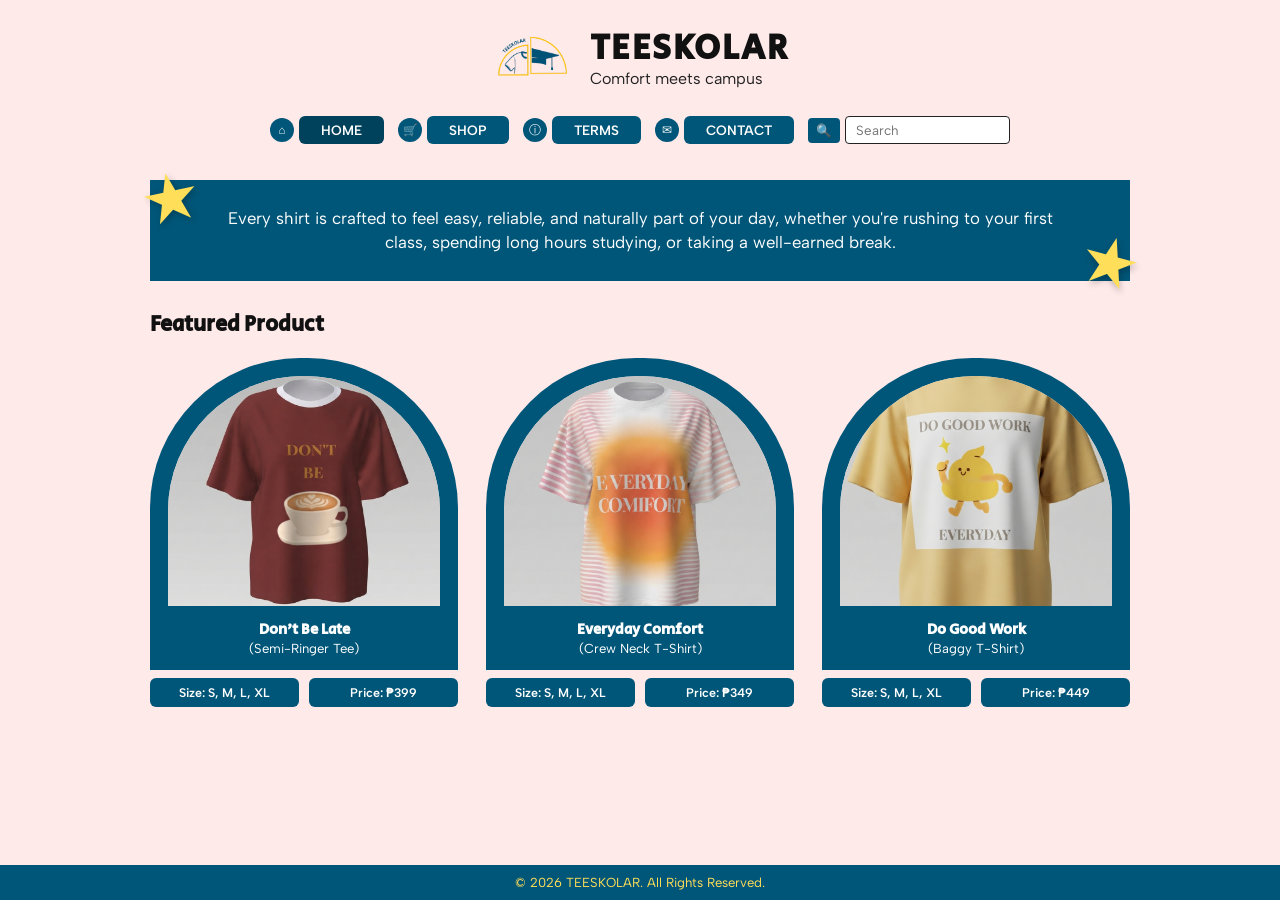
==== index.html @ abde17f4 "Update index.html" ====
<!DOCTYPE html>
<html lang="en">
<head>
  <meta charset="UTF-8">
  <meta name="viewport" content="width=device-width, initial-scale=1.0">
  <title>TEESKOLAR | Comfort meets campus</title>
  <link href="https://fonts.googleapis.com/css2?family=Albert+Sans:wght@400;600;700;800&family=Secular+One&display=swap" rel="stylesheet">
  <link rel="stylesheet" href="style.css">
</head>
<body>

  <header>
    <div class="brand-header">
      <img src="images/logo.png" alt="TEESKOLAR Logo" class="brand-logo">
      <div class="brand-title">
        <h1>TEESKOLAR</h1>
        <p>Comfort meets campus</p>
      </div>
    </div>

    <nav>
      <div class="nav-item">
        <span class="nav-icon">⌂</span>
        <button class="nav-btn active" data-page="home" onclick="navigateTo('home')">HOME</button>
      </div>
      <div class="nav-item">
        <span class="nav-icon">🛒</span>
        <button class="nav-btn" data-page="shop" onclick="navigateTo('shop')">SHOP</button>
      </div>
      <div class="nav-item">
        <span class="nav-icon">ⓘ</span>
        <button class="nav-btn" data-page="terms" onclick="navigateTo('terms')">TERMS</button>
      </div>
      <div class="nav-item">
        <span class="nav-icon">✉</span>
        <button class="nav-btn" data-page="contact" onclick="navigateTo('contact')">CONTACT</button>
      </div>
      <div class="search-wrapper">
        <span class="search-icon">🔍</span>
        <input type="text" id="searchInput" placeholder="Search" onkeyup="filterProducts()">
      </div>
    </nav>
  </header>

  <main>
    <section id="page-home" class="page-section active">
      <div class="hero-wrapper">
        <span class="star-decor star-left">★</span>
        <div class="hero-banner">
          Every shirt is crafted to feel easy, reliable, and naturally part of your day, whether you're rushing to your first class, spending long hours studying, or taking a well-earned break.
        </div>
        <span class="star-decor star-right">★</span>
      </div>

      <h2 class="section-title">Featured Product</h2>
      <div class="product-grid" id="homeProductGrid"></div>
    </section>

    <section id="page-shop" class="page-section">
      <div class="shop-vertical-list" id="shopVerticalList"></div>
    </section>

    <section id="page-detail" class="page-section">
      <button class="back-btn" onclick="navigateTo('home')">← Back to Featured</button>
      <div id="singleProductContainer"></div>
    </section>

    <section id="page-terms" class="page-section">
      <h2 class="terms-title">TEESKOLAR TERMS & CONDITIONS</h2>
      <div class="terms-grid">
        <div class="terms-col">
          <p><strong>1. Acceptance of Terms</strong><br>
          By accessing, browsing, or ordering from the TEESKOLAR website, you agree to comply with and be bound by these Terms & Conditions. If you do not agree with any part of these terms, please refrain from using our website or placing an order.</p>

          <p><strong>2. Eligibility</strong><br>
          TEESKOLAR primarily serves students, faculty, and community members of the University of the Philippines Diliman. Customers must provide accurate and complete information when placing an order.</p>

          <p><strong>3. Product Information & Availability</strong><br>
          All t-shirt designs, descriptions, sizes, colors, and prices displayed on the website are subject to change without prior notice. While we strive to ensure product images accurately reflect actual items, slight variations in color or print may occur due to screen settings and production processes.</p>

          <p><strong>4. Orders & Order Confirmation</strong><br>
          All orders placed through the website are considered order requests and are subject to availability and confirmation. TEESKOLAR reserves the right to refuse or cancel any order due to stock limitations, pricing errors, or incomplete customer details. Customers will receive confirmation details once the order has been reviewed.</p>
        </div>

        <div class="terms-col">
          <p><strong>5. Pricing & Payment</strong><br>
          All prices are listed in Philippine Pesos (PHP) and are subject to change without notice. Accepted payment methods and payment deadlines will be communicated upon order confirmation. Failure to complete payment within the given timeframe may result in order cancellation.</p>

          <p><strong>6. Pickup, Delivery & Shipping</strong><br>
          Orders may be fulfilled via campus meetup/pickup within UP Diliman or through third-party courier services, depending on availability. Estimated delivery or pickup schedules are provided as guidelines and may be affected by weather, academic schedules, or courier delays.</p>

          <p><strong>7. Returns, Exchanges & Cancellations</strong><br>
          Due to the made-to-order or limited-run nature of our apparel, cancellations are only allowed prior to order confirmation. Exchanges are permitted only for defective items or incorrect sizes/designs delivered, provided concerns are reported within 48 hours of receipt and items remain unused and unwashed.</p>

          <p><strong>8. Intellectual Property</strong><br>
          All designs, graphics, logos, text, and visual content on the TEESKOLAR website are the intellectual property of TEESKOLAR and may not be copied, reproduced, or used without written permission.</p>
        </div>
      </div>

      <div class="terms-footer-links">
        <p><strong>Email:</strong> teeskolar.upd@gmail.com | <strong>Social Media:</strong> @teeskolar.upd</p>
        <button class="link-btn" onclick="navigateTo('privacy')">View Privacy Policy</button>
      </div>
    </section>

    <section id="page-privacy" class="page-section">
      <button class="back-btn" onclick="navigateTo('terms')">← Back to Terms & Conditions</button>
      <h2 class="terms-title">TEESKOLAR PRIVACY POLICY</h2>
      <div class="privacy-box">
        <p>TEESKOLAR respects your privacy and is committed to protecting the personal information you share when browsing our catalog or submitting an order request.</p>
        <h3>Information We Collect</h3>
        <p>When you place an order or send an inquiry, we collect your name, UP email or contact number, preferred pickup/delivery method, and order details.</p>
        <h3>How We Use Your Information</h3>
        <ul>
          <li>To confirm, prepare, and fulfill your apparel orders.</li>
          <li>To coordinate UP Diliman campus meetups or courier deliveries.</li>
          <li>To respond to customer support inquiries and size exchange requests.</li>
        </ul>
        <h3>Data Protection</h3>
        <p>We do not sell, rent, or trade your personal data to third parties. Information is only shared with courier partners when necessary to deliver your package.</p>
      </div>
    </section>

    <section id="page-contact" class="page-section">
      <div class="contact-header">
        <h2>GET IN TOUCH!</h2>
        <p>Have a question, concern, or inquiry? Send us a message and we'll get back to you soon.</p>
      </div>

      <div class="contact-layout">
        <form class="contact-form" onsubmit="handleContactSubmit(event)">
          <label>Name:</label>
          <input type="text" id="contactName" required>

          <label>Email:</label>
          <input type="email" id="contactEmail" required>

          <label>Message:</label>
          <textarea id="contactMsg" rows="7" required></textarea>

          <button type="submit" class="send-btn">SEND</button>
        </form>

        <div>
          <p><strong>Address:</strong><br>University of the Philippines Diliman, Quezon City, Metro Manila, Philippines</p>
          <div class="map-box">
            <iframe src="https://maps.google.com/maps?q=University%20of%20the%20Philippines%20Diliman&t=&z=14&ie=UTF8&iwloc=&output=embed"></iframe>
          </div>

          <div class="info-block">
            <strong>Email:</strong><br>teeskolar.upd@gmail.com
          </div>

          <div class="info-block">
            <strong>Social Media:</strong>
            <div class="social-row">
              <div class="social-item">
                <span class="social-badge">f</span>
                <small>@teeskolar.upd</small>
              </div>
              <div class="social-item">
                <span class="social-badge">◎</span>
                <small>@teeskolar.upd</small>
              </div>
            </div>
          </div>
        </div>
      </div>
    </section>
  </main>

  <div class="modal-overlay" id="orderModal" onclick="closeModalOnOutside(event)">
    <div class="modal-card">
      <button class="close-modal" onclick="closeOrderModal()">✕</button>
      <h3>Complete Your Order Request</h3>
      <p class="modal-sub" id="modalSummaryText"></p>
      <form onsubmit="submitOrder(event)">
        <div class="form-row">
          <label>Full Name</label>
          <input type="text" id="buyerName" required placeholder="Juan Dela Cruz">
        </div>
        <div class="form-row">
          <label>UP Email or Contact Number</label>
          <input type="text" required placeholder="jdelacruz@up.edu.ph / 0917...">
        </div>
        <div class="form-row">
          <label>Fulfillment Method</label>
          <select>
            <option>UP Diliman Campus Meetup / Pickup</option>
            <option>Third-Party Courier Delivery</option>
          </select>
        </div>
        <button type="submit" class="confirm-order-btn">Submit Order Request</button>
      </form>
    </div>
  </div>

  <div class="toast" id="toast"></div>

  <footer>
    © 2026 TEESKOLAR. All Rights Reserved.
  </footer>

  <script src="script.js"></script>
</body>
</html>
---- style.css ----
:root {
  --bg-pink: #FFEAEA;
  --teal-main: #005678;
  --teal-dark: #00425c;
  --gold-star: #ffde59;
  --white: #ffffff;
  --text-dark: #111111;
}

* {
  box-sizing: border-box;
  margin: 0;
  padding: 0;
  font-family: 'Albert Sans', sans-serif;
}

h1, h2, h3 {
  font-family: 'Secular One', sans-serif;
}


body {
  background-color: var(--bg-pink);
  color: var(--text-dark);
  display: flex;
  flex-direction: column;
  min-height: 100vh;
}

/* Header */
header {
  padding: 18px 5% 14px;
  max-width: 1020px;
  width: 100%;
  margin: 0 auto;
}

.brand-header {
  display: flex;
  align-items: center;
  justify-content: center;
  gap: 16px;
  margin-bottom: 16px;
}

.brand-logo {
  width: 82px;
  height: 82px;
  object-fit: contain;
}

.brand-title h1 {
  font-size: 2.2rem;
  font-weight: 800;
  letter-spacing: 1.5px;
  line-height: 1.1;
}

.brand-title p {
  font-size: 1rem;
  color: #222;
}

/* Navigation */
nav {
  display: flex;
  justify-content: center;
  align-items: center;
  gap: 14px;
  flex-wrap: wrap;
}

.nav-item {
  display: flex;
  align-items: center;
  gap: 5px;
}

.nav-icon {
  background-color: var(--teal-main);
  color: var(--white);
  width: 24px;
  height: 24px;
  border-radius: 50%;
  display: inline-flex;
  align-items: center;
  justify-content: center;
  font-size: 0.72rem;
}

.nav-btn {
  background-color: var(--teal-main);
  color: var(--white);
  border: none;
  padding: 6px 22px;
  border-radius: 6px;
  font-size: 0.85rem;
  font-weight: 600;
  cursor: pointer;
}

.nav-btn:hover, .nav-btn.active {
  background-color: var(--teal-dark);
}

.search-wrapper {
  display: flex;
  align-items: center;
  gap: 5px;
}

.search-icon {
  background-color: var(--teal-main);
  color: var(--white);
  padding: 5px 8px;
  border-radius: 4px;
  font-size: 0.78rem;
}

.search-wrapper input {
  padding: 5px 10px;
  border: 1.5px solid #222;
  border-radius: 4px;
  background-color: var(--white);
  width: 165px;
}

/* Main */
main {
  flex: 1;
  max-width: 980px;
  width: 92%;
  margin: 10px auto 40px;
}

.page-section {
  display: none;
}

.page-section.active {
  display: block;
}

/* Hero Banner */
.hero-wrapper {
  position: relative;
  margin: 12px 0 28px;
}

.hero-banner {
  background-color: var(--teal-main);
  color: var(--white);
  text-align: center;
  padding: 26px 55px;
  font-size: 1.05rem;
  line-height: 1.45;
}

.star-decor {
  position: absolute;
  color: var(--gold-star);
  font-size: 4.2rem;
  line-height: 1;
  text-shadow: 2px 3px 6px rgba(0, 0, 0, 0.25);
  user-select: none;
}

.star-left {
  top: -16px;
  left: -10px;
  transform: rotate(-12deg);
}

.star-right {
  bottom: -16px;
  right: -10px;
  transform: rotate(15deg);
}

/* Home Product Grid */
.section-title {
  font-size: 1.35rem;
  font-weight: 800;
  margin-bottom: 18px;
}

.product-grid {
  display: grid;
  grid-template-columns: repeat(auto-fit, minmax(260px, 1fr));
  gap: 28px;
}

.product-card-wrapper {
  display: flex;
  flex-direction: column;
  align-items: center;
  cursor: pointer;
  transition: transform 0.2s;
}

.product-card-wrapper:hover {
  transform: translateY(-4px);
}

.arch-card {
  width: 100%;
  background-color: var(--teal-main);
  border-radius: 150px 150px 0 0;
  padding: 18px 18px 14px;
  text-align: center;
  color: var(--white);
}

.arch-inner {
  background-color: #e6e6e6;
  border-radius: 135px 135px 0 0;
  height: 230px;
  display: flex;
  align-items: center;
  justify-content: center;
  margin-bottom: 12px;
  overflow: hidden;
  padding: 0;
}

.arch-inner img {
  width: 100%;
  height: 100%;
  object-fit: cover;
  object-position: center;
  transform: scale(1.18);
  display: block;
}

.arch-card h3 {
  font-size: 0.95rem;
  font-weight: 700;
}

.arch-card p {
  font-size: 0.82rem;
}

.card-pills {
  display: flex;
  gap: 10px;
  width: 100%;
  margin-top: 8px;
}

.pill {
  flex: 1;
  background-color: var(--teal-main);
  color: var(--white);
  text-align: center;
  padding: 7px 6px;
  border-radius: 6px;
  font-size: 0.78rem;
  font-weight: 600;
}

/* SHOP & SINGLE PRODUCT ROW LAYOUT */
.shop-vertical-list {
  display: flex;
  flex-direction: column;
  gap: 35px;
}

.shop-item-row {
  display: grid;
  grid-template-columns: 270px 1fr;
  gap: 36px;
  align-items: center;
  padding-bottom: 28px;
  border-bottom: 1px solid rgba(0, 86, 120, 0.2);
}

@media (max-width: 720px) {
  .shop-item-row {
    grid-template-columns: 1fr;
  }
}

.shop-right-panel {
  display: flex;
  flex-direction: column;
  gap: 18px;
}

.desc-box {
  background-color: var(--teal-main);
  color: var(--white);
  padding: 16px 20px;
  font-size: 0.92rem;
  line-height: 1.5;
  border-radius: 2px;
}

.options-bar-row {
  display: flex;
  align-items: center;
  gap: 14px;
  flex-wrap: wrap;
}

.options-teal-box {
  flex: 1;
  background-color: var(--teal-main);
  color: var(--white);
  padding: 12px 16px;
  display: flex;
  align-items: center;
  justify-content: space-between;
  gap: 12px;
  flex-wrap: wrap;
  font-size: 0.85rem;
}

.select-group {
  display: flex;
  gap: 8px;
}

.select-group select {
  padding: 4px 8px;
  border-radius: 4px;
  border: none;
  font-weight: 600;
  color: var(--text-dark);
}

.qty-control {
  display: flex;
  align-items: center;
  gap: 6px;
}

.qty-btn {
  width: 24px;
  height: 24px;
  background-color: var(--teal-main);
  color: var(--white);
  border: none;
  font-weight: bold;
  cursor: pointer;
  border-radius: 3px;
}

.qty-display {
  background: var(--white);
  border: 1px solid #888;
  padding: 2px 10px;
  font-weight: 700;
  font-size: 0.9rem;
}

.order-action-btn {
  align-self: center;
  background-color: var(--teal-main);
  color: var(--white);
  border: none;
  padding: 10px 44px;
  border-radius: 6px;
  font-size: 0.92rem;
  font-weight: 700;
  cursor: pointer;
}

.order-action-btn:hover {
  background-color: var(--teal-dark);
}

.back-btn {
  background: none;
  border: none;
  color: var(--teal-main);
  font-weight: 700;
  cursor: pointer;
  margin-bottom: 16px;
  font-size: 0.95rem;
}

/* Terms of Service */
.terms-title {
  text-align: center;
  font-size: 1.35rem;
  margin-bottom: 18px;
}

.terms-grid {
  display: grid;
  grid-template-columns: 1fr 1fr;
  gap: 28px;
  font-size: 0.78rem;
  line-height: 1.48;
}

@media (max-width: 720px) {
  .terms-grid {
    grid-template-columns: 1fr;
  }
}

.terms-col p {
  margin-bottom: 10px;
}

.terms-footer-links {
  text-align: center;
  margin-top: 20px;
  font-size: 0.85rem;
}

.link-btn {
  margin-top: 8px;
  background-color: var(--teal-main);
  color: var(--white);
  border: none;
  padding: 6px 16px;
  border-radius: 5px;
  cursor: pointer;
  font-size: 0.8rem;
}

/* Privacy Policy */
.privacy-box {
  max-width: 760px;
  margin: 0 auto;
  font-size: 0.9rem;
  line-height: 1.55;
}

.privacy-box h3 {
  margin: 14px 0 6px;
}

.privacy-box ul {
  margin-left: 22px;
  margin-bottom: 10px;
}

/* Contact Page */
.contact-header {
  text-align: center;
  margin-bottom: 22px;
}

.contact-layout {
  display: grid;
  grid-template-columns: 1fr 1fr;
  gap: 35px;
}

@media (max-width: 720px) {
  .contact-layout {
    grid-template-columns: 1fr;
  }
}

.contact-form {
  display: flex;
  flex-direction: column;
}

.contact-form label {
  font-size: 0.85rem;
  font-weight: 700;
  margin: 8px 0 4px;
}

.contact-form input, .contact-form textarea {
  padding: 8px;
  border: 1px solid #bbb;
  border-radius: 4px;
  background: var(--white);
}

.send-btn {
  margin-top: 12px;
  width: 90px;
  padding: 7px;
  background-color: var(--teal-main);
  color: var(--white);
  border: none;
  border-radius: 4px;
  font-weight: 700;
  cursor: pointer;
}

.map-box {
  width: 100%;
  height: 165px;
  border: 1px solid #bbb;
  margin: 8px 0 14px;
}

.map-box iframe {
  width: 100%;
  height: 100%;
  border: none;
}

.info-block {
  margin-bottom: 12px;
  font-size: 0.9rem;
}

.social-row {
  display: flex;
  gap: 18px;
  margin-top: 6px;
}

.social-item {
  display: flex;
  flex-direction: column;
  align-items: center;
  gap: 4px;
}

.social-badge {
  background: #111;
  color: var(--white);
  width: 28px;
  height: 28px;
  border-radius: 5px;
  display: flex;
  align-items: center;
  justify-content: center;
  font-weight: bold;
}

/* Modal */
.modal-overlay {
  display: none;
  position: fixed;
  inset: 0;
  background: rgba(0, 0, 0, 0.55);
  align-items: center;
  justify-content: center;
  z-index: 1000;
}

.modal-overlay.open {
  display: flex;
}

.modal-card {
  background: var(--white);
  padding: 24px;
  border-radius: 8px;
  width: 90%;
  max-width: 410px;
  position: relative;
  border-top: 8px solid var(--teal-main);
}

.close-modal {
  position: absolute;
  top: 12px;
  right: 14px;
  background: none;
  border: none;
  font-size: 1.2rem;
  cursor: pointer;
}

.modal-sub {
  color: var(--teal-main);
  font-weight: 700;
  margin: 6px 0 14px;
  font-size: 0.9rem;
}

.form-row {
  margin-bottom: 12px;
  display: flex;
  flex-direction: column;
  gap: 4px;
  font-size: 0.85rem;
  font-weight: 600;
}

.form-row input, .form-row select {
  padding: 8px;
  border: 1px solid #bbb;
  border-radius: 5px;
}

.confirm-order-btn {
  width: 100%;
  padding: 10px;
  background: var(--teal-main);
  color: var(--white);
  border: none;
  border-radius: 6px;
  font-weight: 700;
  cursor: pointer;
  margin-top: 6px;
}

/* Toast & Footer */
.toast {
  position: fixed;
  bottom: 24px;
  right: 24px;
  background: var(--teal-dark);
  color: var(--white);
  padding: 12px 20px;
  border-radius: 6px;
  font-size: 0.9rem;
  opacity: 0;
  pointer-events: none;
  transition: opacity 0.3s;
  z-index: 2000;
}

.toast.show {
  opacity: 1;
}

footer {
  background-color: var(--teal-main);
  color: var(--gold-star);
  text-align: center;
  padding: 10px;
  font-size: 0.82rem;
}
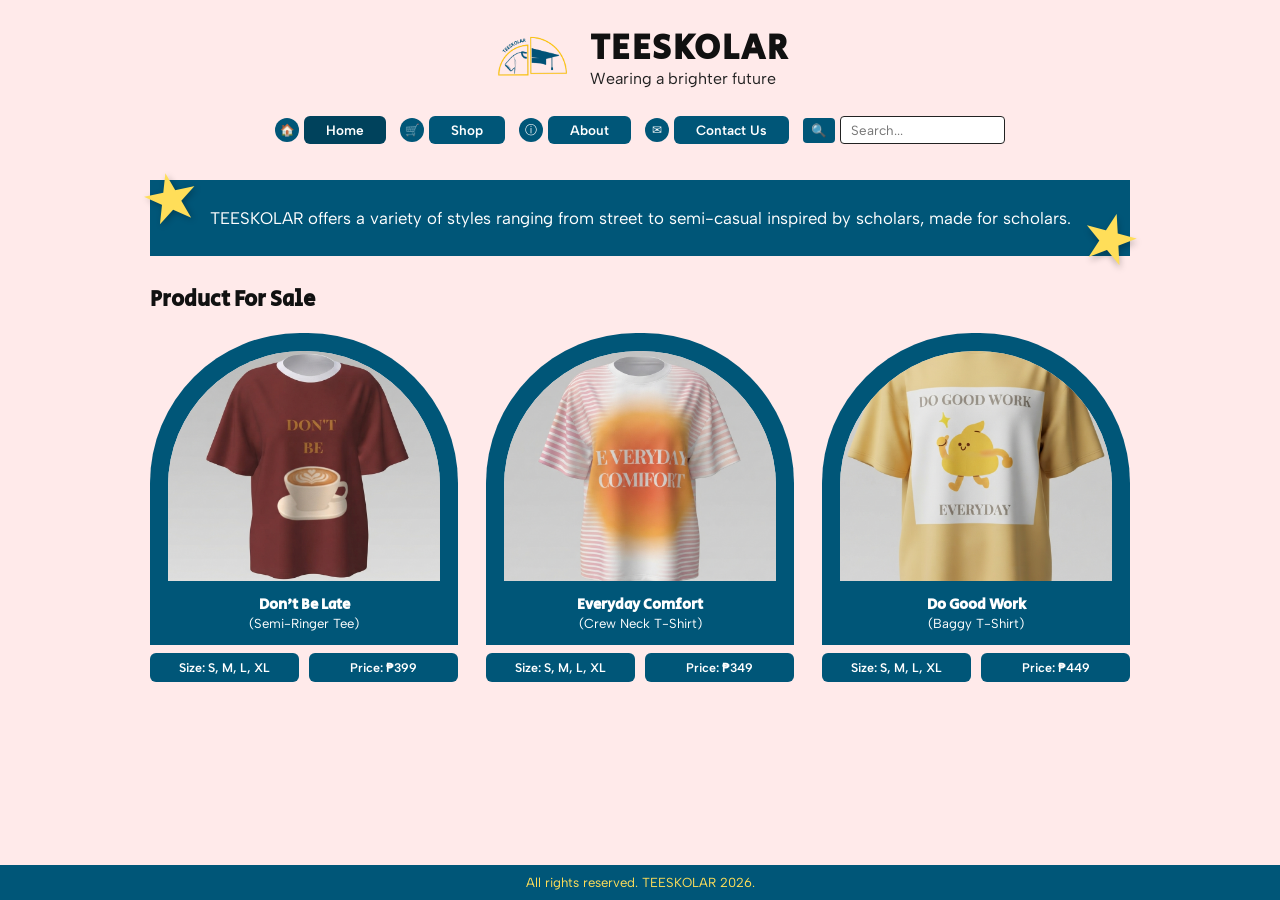
==== commit 5c8136ec: "Update index.html" ====
--- a/index.html
+++ b/index.html
@@ -1,167 +1,232 @@
 <!DOCTYPE html>
 <html lang="en">
 <head>
-  <meta charset="UTF-8">
-  <meta name="viewport" content="width=device-width, initial-scale=1.0">
-  <title>TEESKOLAR | Comfort meets campus</title>
-  <link href="https://fonts.googleapis.com/css2?family=Albert+Sans:wght@400;600;700;800&family=Secular+One&display=swap" rel="stylesheet">
-  <link rel="stylesheet" href="style.css">
+  <meta charset="UTF-8" />
+  <meta name="viewport" content="width=device-width, initial-scale=1.0" />
+  <title>TEESKOLAR - Wearing a brighter future</title>
+  <link href="https://fonts.googleapis.com/css2?family=Albert+Sans:wght@400;600;700&family=Secular+One&display=swap" rel="stylesheet" />
+  <link rel="stylesheet" href="style.css" />
 </head>
 <body>
 
+
   <header>
-    <div class="brand-header">
-      <img src="images/logo.png" alt="TEESKOLAR Logo" class="brand-logo">
+    <div class="brand-header" onclick="navigateTo('home')" style="cursor: pointer;">
+      <img src="images/logo.png" alt="TEESKOLAR Logo" class="brand-logo" />
       <div class="brand-title">
         <h1>TEESKOLAR</h1>
-        <p>Comfort meets campus</p>
+        <p>Wearing a brighter future</p>
       </div>
     </div>
 
     <nav>
       <div class="nav-item">
-        <span class="nav-icon">⌂</span>
-        <button class="nav-btn active" data-page="home" onclick="navigateTo('home')">HOME</button>
+        <span class="nav-icon">🏠</span>
+        <button class="nav-btn active" data-page="home" onclick="navigateTo('home')">Home</button>
       </div>
       <div class="nav-item">
         <span class="nav-icon">🛒</span>
-        <button class="nav-btn" data-page="shop" onclick="navigateTo('shop')">SHOP</button>
+        <button class="nav-btn" data-page="shop" onclick="navigateTo('shop')">Shop</button>
       </div>
       <div class="nav-item">
         <span class="nav-icon">ⓘ</span>
-        <button class="nav-btn" data-page="terms" onclick="navigateTo('terms')">TERMS</button>
+        <button class="nav-btn" data-page="terms" onclick="navigateTo('terms')">About</button>
       </div>
       <div class="nav-item">
         <span class="nav-icon">✉</span>
-        <button class="nav-btn" data-page="contact" onclick="navigateTo('contact')">CONTACT</button>
+        <button class="nav-btn" data-page="contact" onclick="navigateTo('contact')">Contact Us</button>
       </div>
       <div class="search-wrapper">
         <span class="search-icon">🔍</span>
-        <input type="text" id="searchInput" placeholder="Search" onkeyup="filterProducts()">
+        <input type="text" id="searchInput" placeholder="Search..." onkeyup="filterProducts()" />
       </div>
     </nav>
   </header>
 
   <main>
+
+
+    
     <section id="page-home" class="page-section active">
       <div class="hero-wrapper">
         <span class="star-decor star-left">★</span>
         <div class="hero-banner">
-          Every shirt is crafted to feel easy, reliable, and naturally part of your day, whether you're rushing to your first class, spending long hours studying, or taking a well-earned break.
+          <p>TEESKOLAR offers a variety of styles ranging from street to semi-casual inspired by scholars, made for scholars.</p>
         </div>
         <span class="star-decor star-right">★</span>
       </div>
 
-      <h2 class="section-title">Featured Product</h2>
+      <h2 class="section-title">Product For Sale</h2>
       <div class="product-grid" id="homeProductGrid"></div>
     </section>
 
+
+    
     <section id="page-shop" class="page-section">
-      <div class="shop-vertical-list" id="shopVerticalList"></div>
-    </section>
-
+      <div id="shopVerticalList" class="shop-vertical-list"></div>
+    </section>
+
+
+    
     <section id="page-detail" class="page-section">
-      <button class="back-btn" onclick="navigateTo('home')">← Back to Featured</button>
+      <button class="back-btn" onclick="navigateTo('home')">← Back to Home</button>
       <div id="singleProductContainer"></div>
     </section>
 
+
+    
     <section id="page-terms" class="page-section">
-      <h2 class="terms-title">TEESKOLAR TERMS & CONDITIONS</h2>
+      <h2 class="terms-title">Terms of Service</h2>
       <div class="terms-grid">
         <div class="terms-col">
-          <p><strong>1. Acceptance of Terms</strong><br>
-          By accessing, browsing, or ordering from the TEESKOLAR website, you agree to comply with and be bound by these Terms & Conditions. If you do not agree with any part of these terms, please refrain from using our website or placing an order.</p>
-
-          <p><strong>2. Eligibility</strong><br>
-          TEESKOLAR primarily serves students, faculty, and community members of the University of the Philippines Diliman. Customers must provide accurate and complete information when placing an order.</p>
-
-          <p><strong>3. Product Information & Availability</strong><br>
-          All t-shirt designs, descriptions, sizes, colors, and prices displayed on the website are subject to change without prior notice. While we strive to ensure product images accurately reflect actual items, slight variations in color or print may occur due to screen settings and production processes.</p>
-
-          <p><strong>4. Orders & Order Confirmation</strong><br>
-          All orders placed through the website are considered order requests and are subject to availability and confirmation. TEESKOLAR reserves the right to refuse or cancel any order due to stock limitations, pricing errors, or incomplete customer details. Customers will receive confirmation details once the order has been reviewed.</p>
-        </div>
-
-        <div class="terms-col">
-          <p><strong>5. Pricing & Payment</strong><br>
-          All prices are listed in Philippine Pesos (PHP) and are subject to change without notice. Accepted payment methods and payment deadlines will be communicated upon order confirmation. Failure to complete payment within the given timeframe may result in order cancellation.</p>
-
-          <p><strong>6. Pickup, Delivery & Shipping</strong><br>
-          Orders may be fulfilled via campus meetup/pickup within UP Diliman or through third-party courier services, depending on availability. Estimated delivery or pickup schedules are provided as guidelines and may be affected by weather, academic schedules, or courier delays.</p>
-
-          <p><strong>7. Returns, Exchanges & Cancellations</strong><br>
-          Due to the made-to-order or limited-run nature of our apparel, cancellations are only allowed prior to order confirmation. Exchanges are permitted only for defective items or incorrect sizes/designs delivered, provided concerns are reported within 48 hours of receipt and items remain unused and unwashed.</p>
-
-          <p><strong>8. Intellectual Property</strong><br>
-          All designs, graphics, logos, text, and visual content on the TEESKOLAR website are the intellectual property of TEESKOLAR and may not be copied, reproduced, or used without written permission.</p>
+          <p><strong>1. Agreement to Terms</strong><br>
+          By accessing and using, you agree to these Terms. If you do not agree, please do not use our website. Our store is operated by TEESKOLAR, a start-up based in the Philippines.</p>
+
+          <p><strong>2. Our Products</strong><br>
+          TEESKOLAR currently offers 3 t-shirt designs. We have made every effort to display the colors and images accurately, but actual colors may vary slightly due to screen settings. Product names and prices are final as displayed. We do not allow custom changes to t-shirt name and price on the site at this time.</p>
+
+          <p><strong>3. Orders and Ordering Process</strong><br>
+          Our website serves as an ordering form. No payment gateway is available on the site.<br>
+          a) When you place an order, you will submit a request via our order form.<br>
+          b) We will confirm your order, total amount, and payment method (GCash / Bank Transfer / COD) via email or message.<br>
+          c) We reserve the right to refuse or cancel any order for reasons including stock unavailability, pricing errors, or suspected fraud.</p>
+
+          <p><strong>4. Prices and Payment</strong><br>
+          All prices are listed in Philippine Peso (PHP) and are subject to change without notice. Payment will be arranged offline after order confirmation.</p>
+        </div>
+
+        <div class="terms-col">
+          <p><strong>5. Shipping and Delivery</strong><br>
+          Shipping fees and delivery times will be communicated upon order confirmation. We are not responsible for delays caused by courier services.</p>
+
+          <p><strong>6. Returns and Exchanges</strong><br>
+          Because we are a small start-up, all sales are final unless the item received is defective or wrong size due to our error. Please check our size chart before ordering. To request an exchange, contact us within 3 days of receiving your item.</p>
+
+          <p><strong>7. Intellectual Property</strong><br>
+          All content on this site, including the TEESKOLAR logo, brand name, designs, photos, and text, is owned by TEESKOLAR and may not be copied or used without permission. Simple Tees is no longer our brand and is not affiliated.</p>
+
+          <p><strong>8. User Conduct</strong><br>
+          You agree not to use our site for any unlawful purpose, spam, or attempt to hack or disrupt the website.</p>
+
+          <p><strong>9. Limitation of Liability</strong><br>
+          Our website is provided "as is." To the fullest extent allowed by law, TEESKOLAR will not be liable for any indirect damages arising from your use of the site or products.</p>
+
+          <p><strong>10. Governing Law</strong><br>
+          These Terms are governed by the laws of the Republic of the Philippines.</p>
         </div>
       </div>
 
       <div class="terms-footer-links">
-        <p><strong>Email:</strong> teeskolar.upd@gmail.com | <strong>Social Media:</strong> @teeskolar.upd</p>
+        <p>If you have questions about this terms, email us at: <strong>support@teeskolar.com</strong></p>
         <button class="link-btn" onclick="navigateTo('privacy')">View Privacy Policy</button>
       </div>
     </section>
 
+
+    
     <section id="page-privacy" class="page-section">
-      <button class="back-btn" onclick="navigateTo('terms')">← Back to Terms & Conditions</button>
-      <h2 class="terms-title">TEESKOLAR PRIVACY POLICY</h2>
-      <div class="privacy-box">
-        <p>TEESKOLAR respects your privacy and is committed to protecting the personal information you share when browsing our catalog or submitting an order request.</p>
-        <h3>Information We Collect</h3>
-        <p>When you place an order or send an inquiry, we collect your name, UP email or contact number, preferred pickup/delivery method, and order details.</p>
-        <h3>How We Use Your Information</h3>
-        <ul>
-          <li>To confirm, prepare, and fulfill your apparel orders.</li>
-          <li>To coordinate UP Diliman campus meetups or courier deliveries.</li>
-          <li>To respond to customer support inquiries and size exchange requests.</li>
-        </ul>
-        <h3>Data Protection</h3>
-        <p>We do not sell, rent, or trade your personal data to third parties. Information is only shared with courier partners when necessary to deliver your package.</p>
-      </div>
-    </section>
+      <h2 class="terms-title">Privacy Policy</h2>
+      <div class="terms-grid">
+
+        
+        <div class="terms-col">
+          <p><strong>1. Introduction</strong><br>
+          Welcome to TEESKOLAR. We respect your privacy and are committed to protecting it. This Privacy Policy explains what information we collect when you visit our website and how we use it. This policy complies with the Philippine Data Privacy Act of 2012.<br>
+          <strong>TL;DR:</strong> We only collect what we need to process your t-shirt order. We don't sell your data.</p>
+
+          <p><strong>2. What Information We Collect</strong><br>
+          a) Information you give us: When you use our contact form or order form, we collect your name, email address, contact number, shipping address, t-shirt size, and quantity.<br>
+          b) Automatic information: We collect basic data like IP address, browser type, and pages visited through cookies to improve our site.</p>
+
+          <p><strong>3. How We Use Your Information</strong><br>
+          We use your information to:<br>
+          • Process and confirm your orders and inquiries<br>
+          • Communicate with you about your order status<br>
+          • Improve our website and products<br>
+          • Prevent fraud and ensure site security<br>
+          We do not sell, rent, or trade your personal data to third parties.</p>
+        </div>
+
+        <div class="terms-col">
+          <p><strong>4. Cookies</strong><br>
+          Our website uses cookies to remember your preferences and keep the site running smoothly. You can disable cookies in your browser settings, but some parts of the site may not work properly.</p>
+
+          <p><strong>5. How We Store Your Data</strong><br>
+          Your data is stored securely and is only accessible to the TEESKOLAR team. We retain your order information for 2 years for accounting and support purposes, after which it is securely deleted.</p>
+
+          <p><strong>6. Your Rights</strong><br>
+          You have the right to access, correct, or delete your personal data. If you wish to exercise these rights, contact us at <strong>support@teeskolar.com</strong>.</p>
+
+          <p><strong>7. Security</strong><br>
+          We take reasonable measures to protect your data, but please note that no method of transmission over the internet is 100% secure.</p>
+
+          <p><strong>8. Children's Privacy</strong><br>
+          Our website is not intended for children under 13. We do not knowingly collect data from children.</p>
+
+          <p><strong>9. Changes to This Policy</strong><br>
+          We may update this policy from time to time. Changes will be posted on this page with a new "Last Updated" date.</p>
+        </div>
+      </div>
+
+      <div class="terms-footer-links">
+        <p>If you have questions about this policy, email us at: <strong>support@teeskolar.com</strong></p>
+        <button class="link-btn" onclick="navigateTo('terms')">Back to Terms of Service</button>
+      </div>
+    </section>
+
 
     <section id="page-contact" class="page-section">
       <div class="contact-header">
-        <h2>GET IN TOUCH!</h2>
-        <p>Have a question, concern, or inquiry? Send us a message and we'll get back to you soon.</p>
+        <h2>CONTACT US</h2>
+        <p>Have questions or feedback? Reach out to us by completing the form below.</p>
       </div>
 
       <div class="contact-layout">
-        <form class="contact-form" onsubmit="handleContactSubmit(event)">
-          <label>Name:</label>
-          <input type="text" id="contactName" required>
-
-          <label>Email:</label>
-          <input type="email" id="contactEmail" required>
-
-          <label>Message:</label>
-          <textarea id="contactMsg" rows="7" required></textarea>
+        <form id="contactForm" class="contact-form" onsubmit="handleContactSubmit(event)">
+          <h3>Send us a message</h3>
+          <small>*All fields are required</small>
+
+          <label for="contactName">Name:</label>
+          <input type="text" id="contactName" placeholder="Enter your name" required />
+
+          <label for="contactEmail">Email:</label>
+          <input type="email" id="contactEmail" placeholder="Enter your email" required />
+
+          <label for="contactSubject">Subject:</label>
+          <input type="text" id="contactSubject" placeholder="Subject" required />
+
+          <label for="contactMessage">Message:</label>
+          <textarea id="contactMessage" rows="4" placeholder="Enter your message" required></textarea>
 
           <button type="submit" class="send-btn">SEND</button>
         </form>
 
-        <div>
-          <p><strong>Address:</strong><br>University of the Philippines Diliman, Quezon City, Metro Manila, Philippines</p>
+        <div class="contact-info">
+          <h3>Map:</h3>
           <div class="map-box">
-            <iframe src="https://maps.google.com/maps?q=University%20of%20the%20Philippines%20Diliman&t=&z=14&ie=UTF8&iwloc=&output=embed"></iframe>
+            <iframe
+              title="UP Diliman Map"
+              src="https://www.openstreetmap.org/export/embed.html?bbox=121.0600%2C14.6480%2C121.0780%2C14.6600&layer=mapnik&marker=14.6539%2C121.0685"
+              loading="lazy">
+            </iframe>
           </div>
 
           <div class="info-block">
-            <strong>Email:</strong><br>teeskolar.upd@gmail.com
+            <strong>Store Address:</strong>
+            <p>1908 Katipunan Ave. UP Diliman, Quezon City, 1101</p>
           </div>
 
           <div class="info-block">
-            <strong>Social Media:</strong>
+            <strong>Email:</strong>
+            <p>support@teeskolar.com</p>
+          </div>
+
+          <div class="info-block">
+            <strong>Follow Us:</strong>
             <div class="social-row">
-              <div class="social-item">
-                <span class="social-badge">f</span>
-                <small>@teeskolar.upd</small>
-              </div>
-              <div class="social-item">
-                <span class="social-badge">◎</span>
-                <small>@teeskolar.upd</small>
-              </div>
+              <div class="social-item"><span class="social-badge">f</span><small>@teeskolar_</small></div>
+              <div class="social-item"><span class="social-badge">◎</span><small>@teeskolar_</small></div>
+              <div class="social-item"><span class="social-badge">𝕏</span><small>@teeskolar_</small></div>
             </div>
           </div>
         </div>
@@ -169,38 +234,46 @@
     </section>
   </main>
 
-  <div class="modal-overlay" id="orderModal" onclick="closeModalOnOutside(event)">
+
+  <div id="orderModal" class="modal-overlay" onclick="closeModalOnOutside(event)">
     <div class="modal-card">
       <button class="close-modal" onclick="closeOrderModal()">✕</button>
-      <h3>Complete Your Order Request</h3>
-      <p class="modal-sub" id="modalSummaryText"></p>
-      <form onsubmit="submitOrder(event)">
-        <div class="form-row">
-          <label>Full Name</label>
-          <input type="text" id="buyerName" required placeholder="Juan Dela Cruz">
-        </div>
-        <div class="form-row">
-          <label>UP Email or Contact Number</label>
-          <input type="text" required placeholder="jdelacruz@up.edu.ph / 0917...">
-        </div>
-        <div class="form-row">
-          <label>Fulfillment Method</label>
-          <select>
-            <option>UP Diliman Campus Meetup / Pickup</option>
-            <option>Third-Party Courier Delivery</option>
-          </select>
-        </div>
+      <h2>Complete Order Request</h2>
+      <p id="modalSummaryText" class="modal-sub"></p>
+
+      <form id="orderForm" onsubmit="submitOrder(event)">
+        <div class="form-row">
+          <label>Full Name:</label>
+          <input type="text" id="buyerName" placeholder="Enter your name" required />
+        </div>
+
+        <div class="form-row">
+          <label>Email:</label>
+          <input type="text" id="buyerContact" placeholder="Enter your email" required />
+        </div>
+
+        <div class="form-row">
+          <label>Delivery Address:</label>
+          <input type="text" id="buyerAddress" placeholder="Enter your delivery address" required />
+        </div>
+
+        <div class="form-row">
+          <label>Contact Number:</label>
+          <input type="tel" id="buyerPhone" placeholder="Enter your contact number" required />
+        </div> 
+
         <button type="submit" class="confirm-order-btn">Submit Order Request</button>
       </form>
     </div>
   </div>
 
-  <div class="toast" id="toast"></div>
+ 
+  <div id="toast" class="toast"></div>
 
   <footer>
-    © 2026 TEESKOLAR. All Rights Reserved.
+    <p>All rights reserved. TEESKOLAR 2026.</p>
   </footer>
 
-  <script src="script.js"></script>
+  <script src="teeskolarscript.js"></script>
 </body>
 </html>
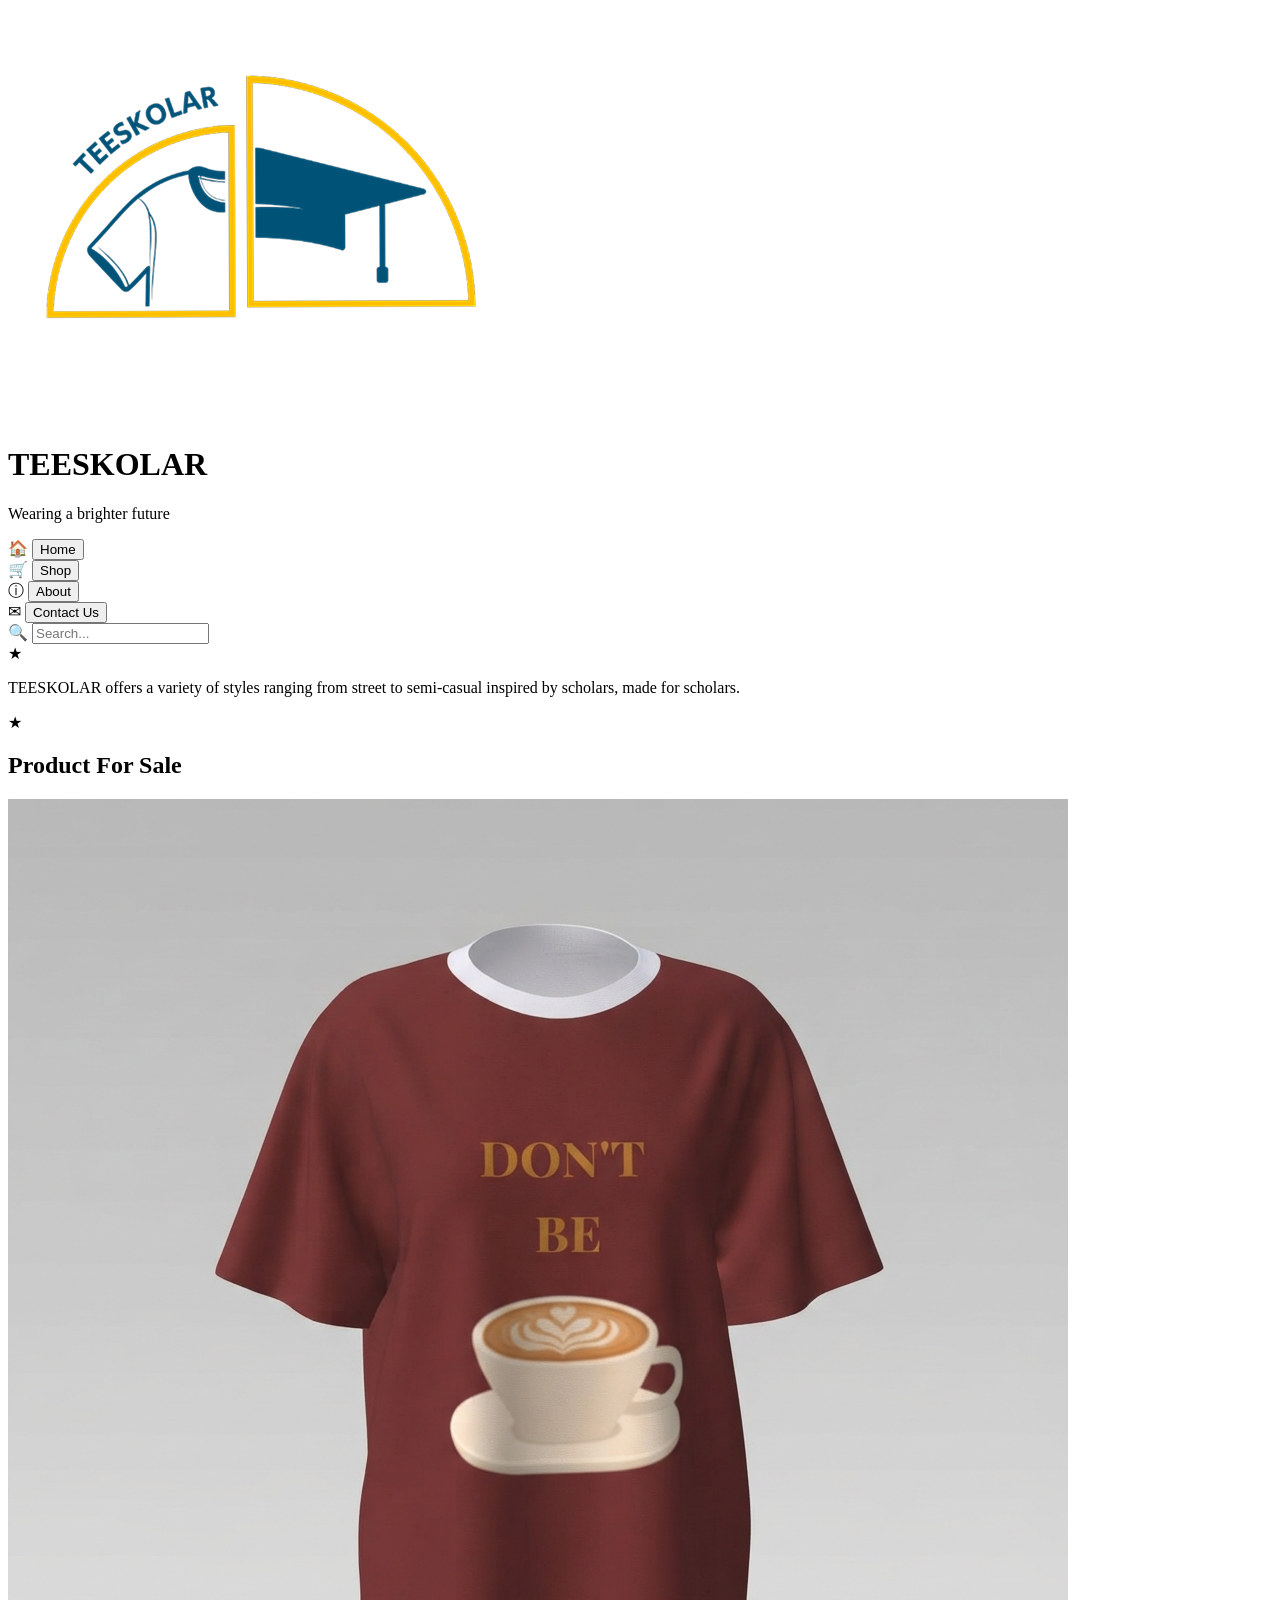
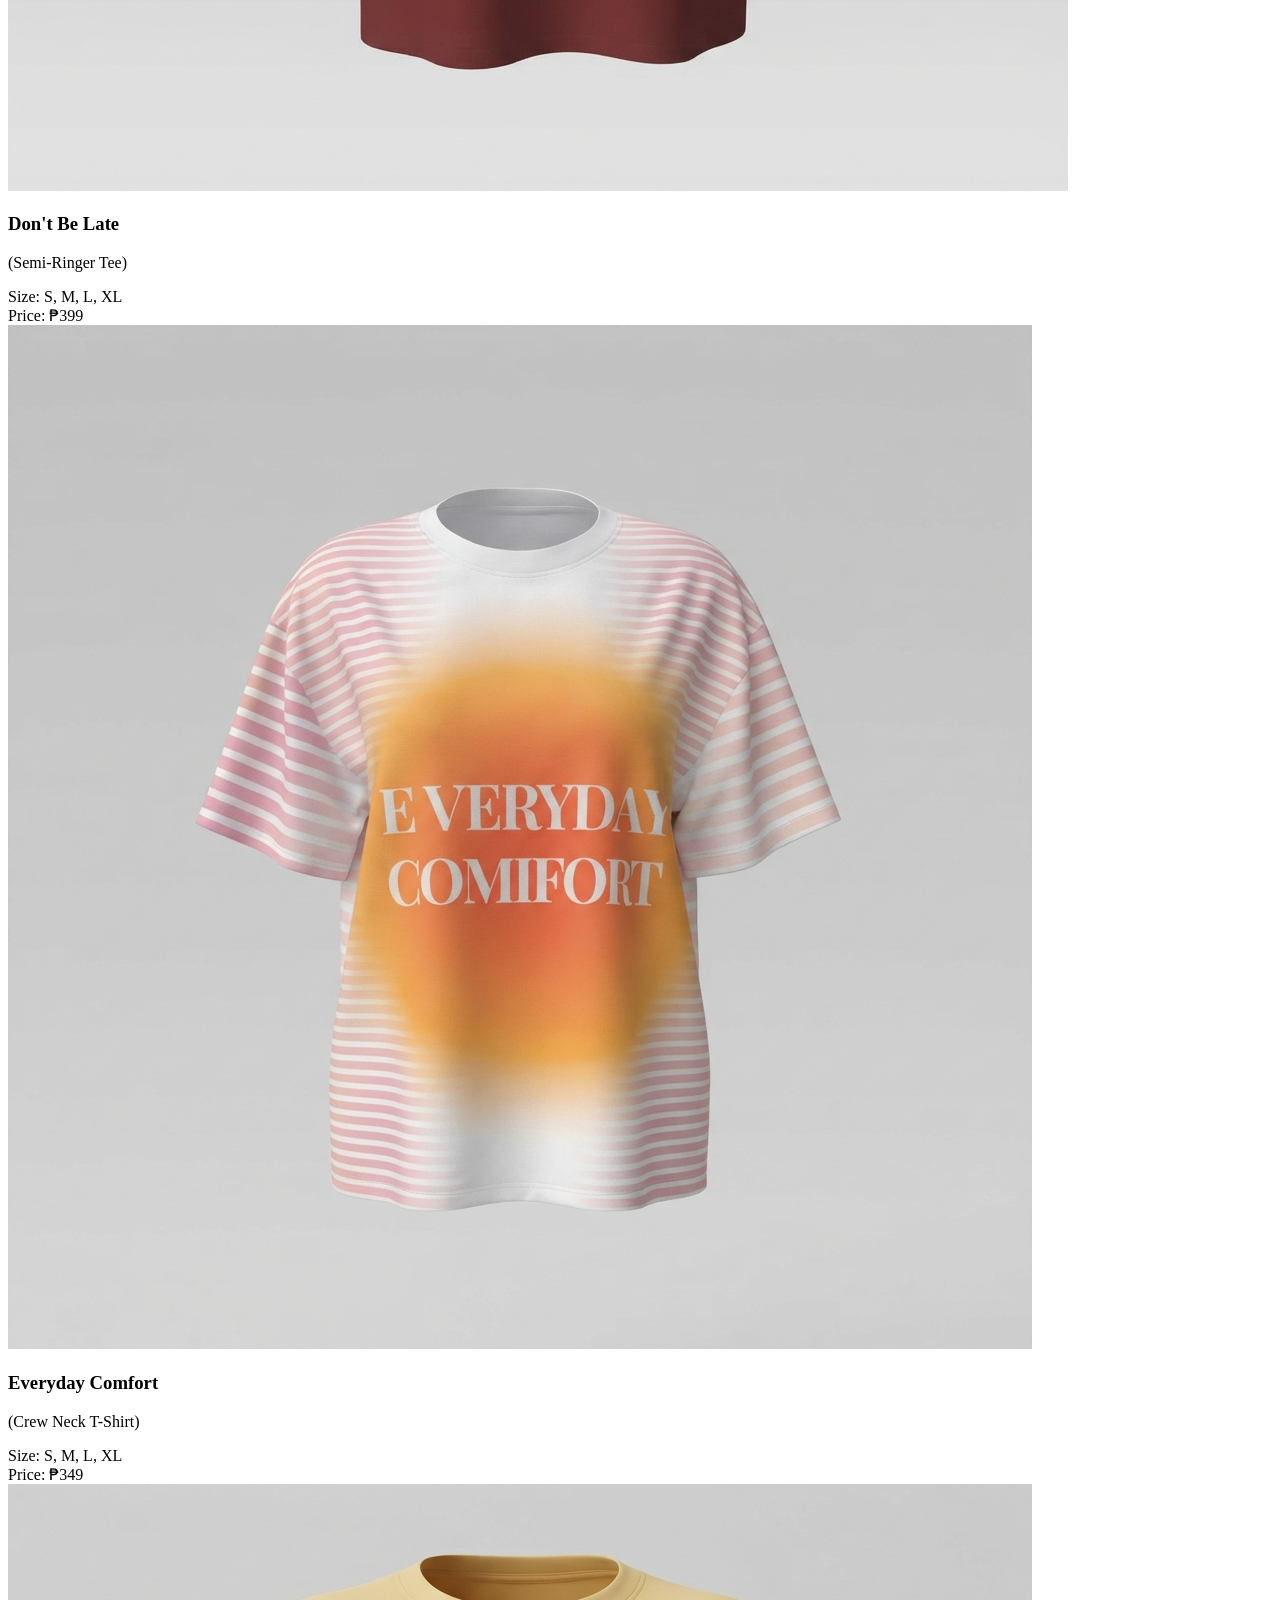
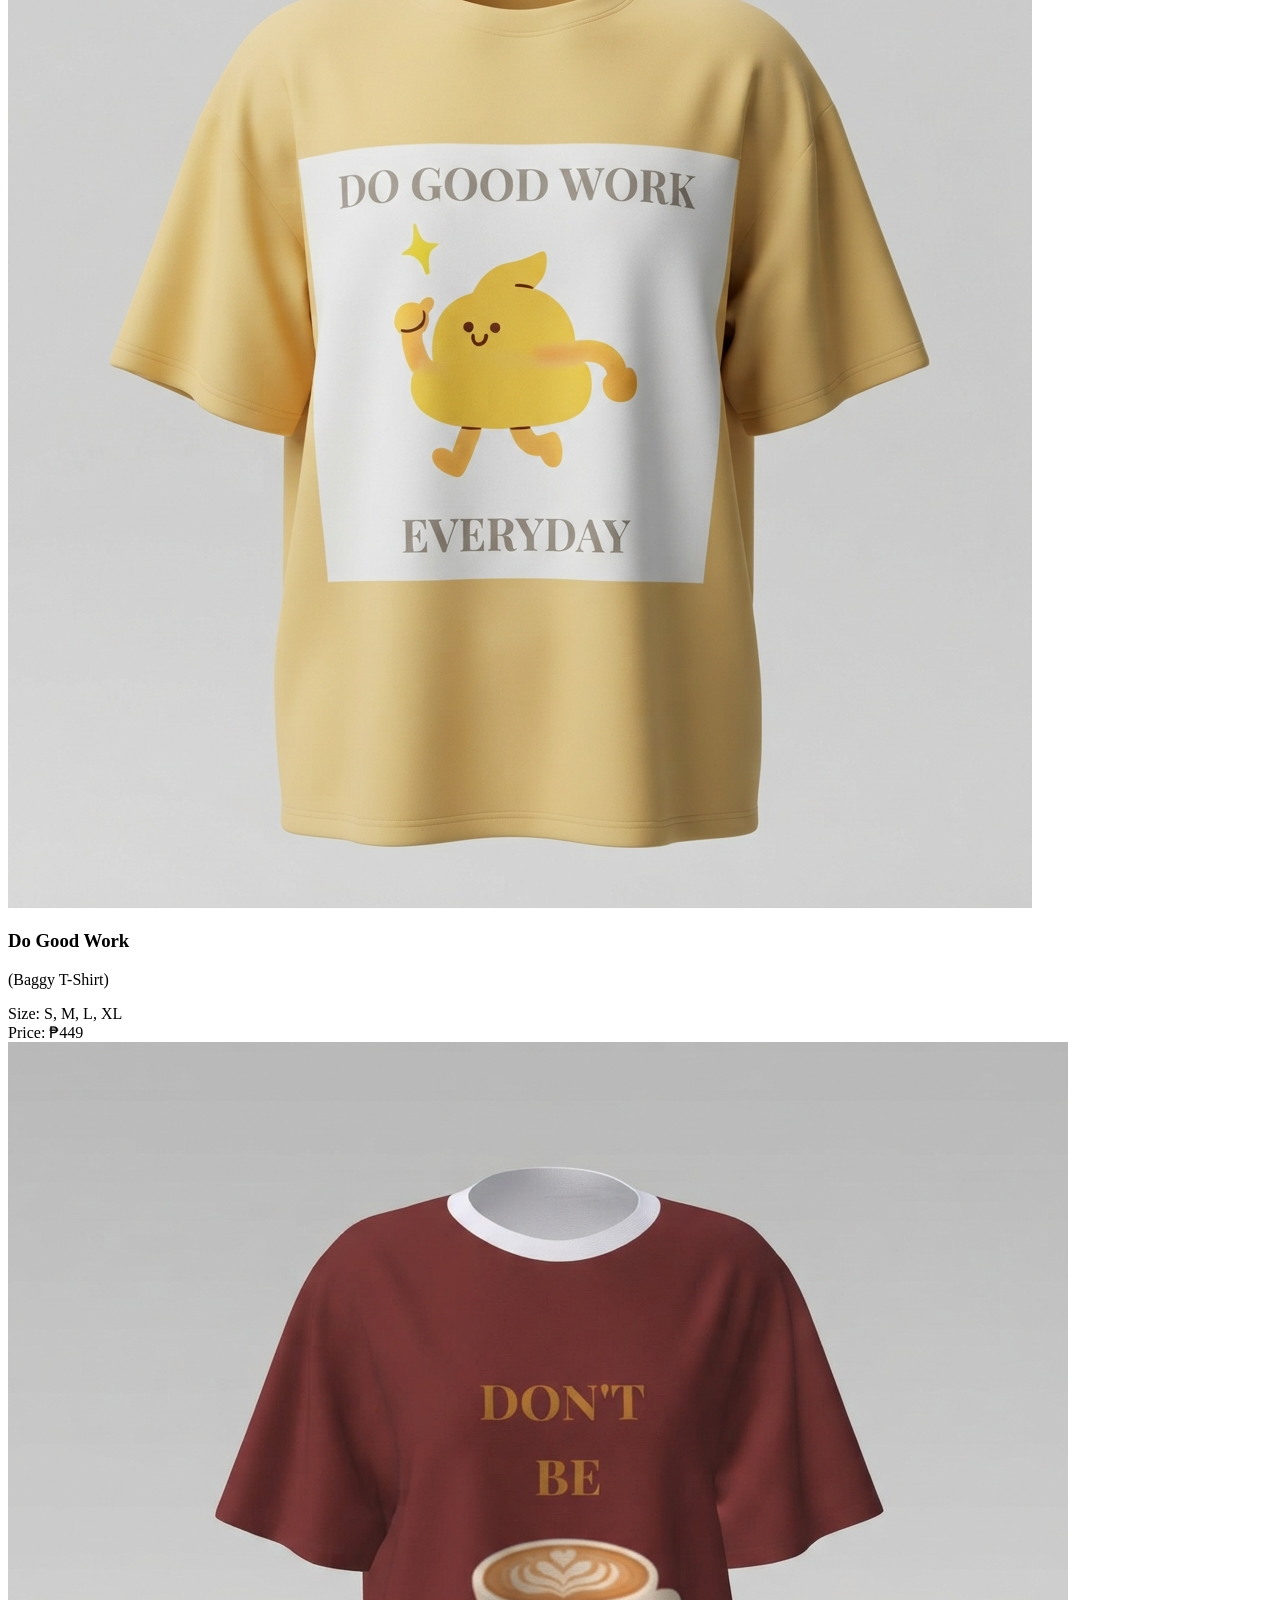
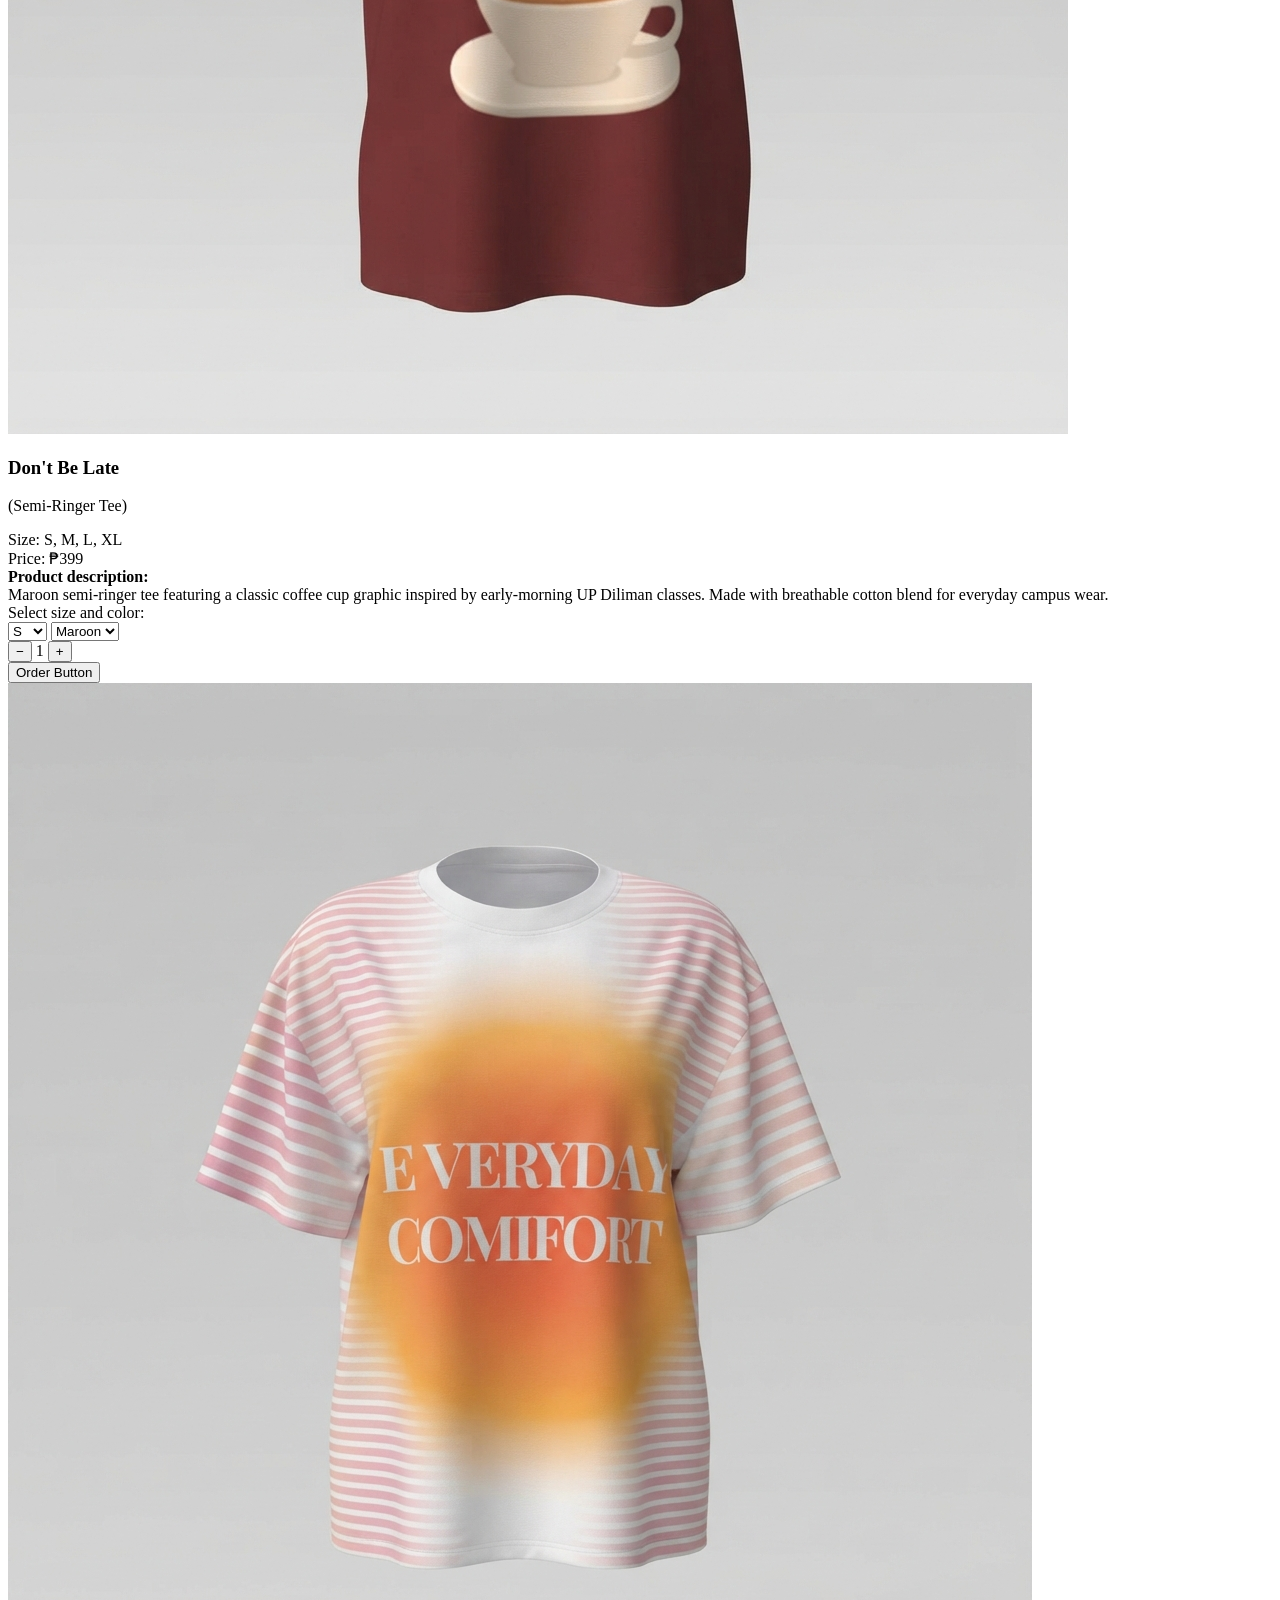
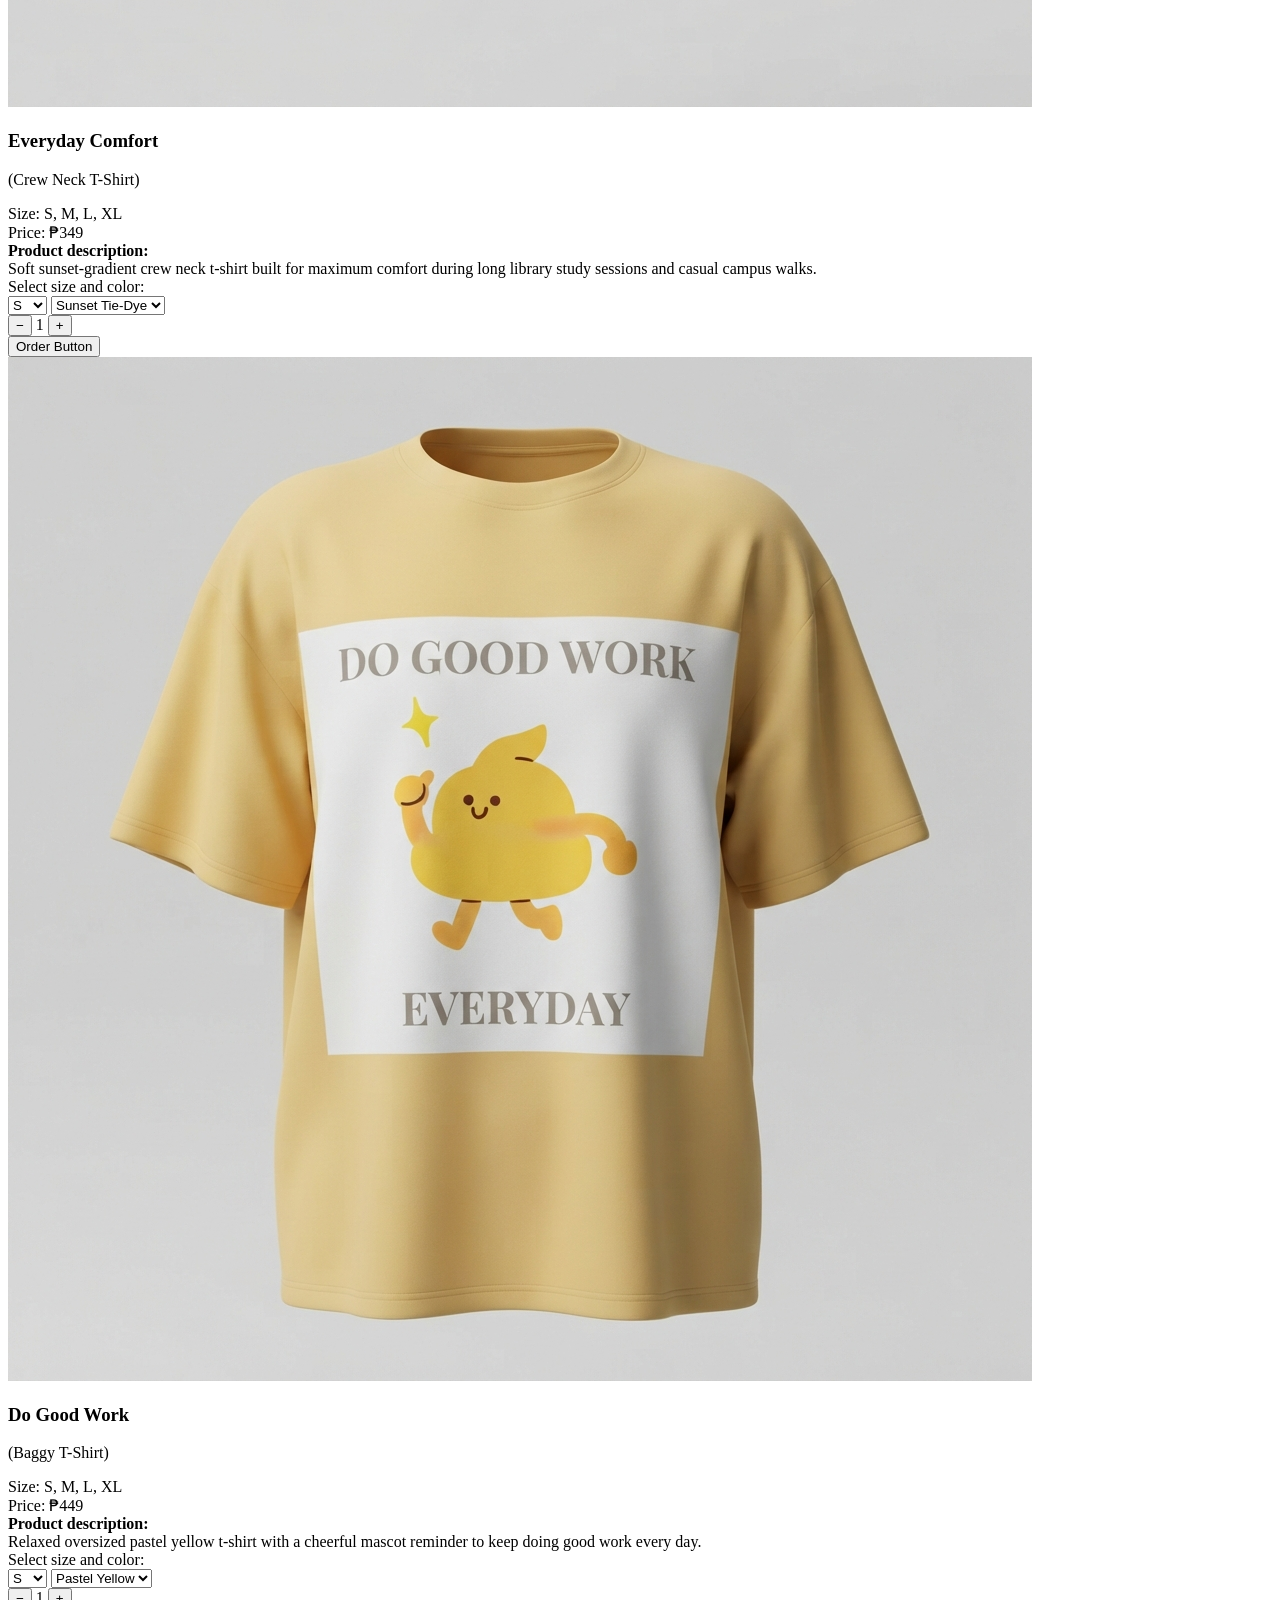
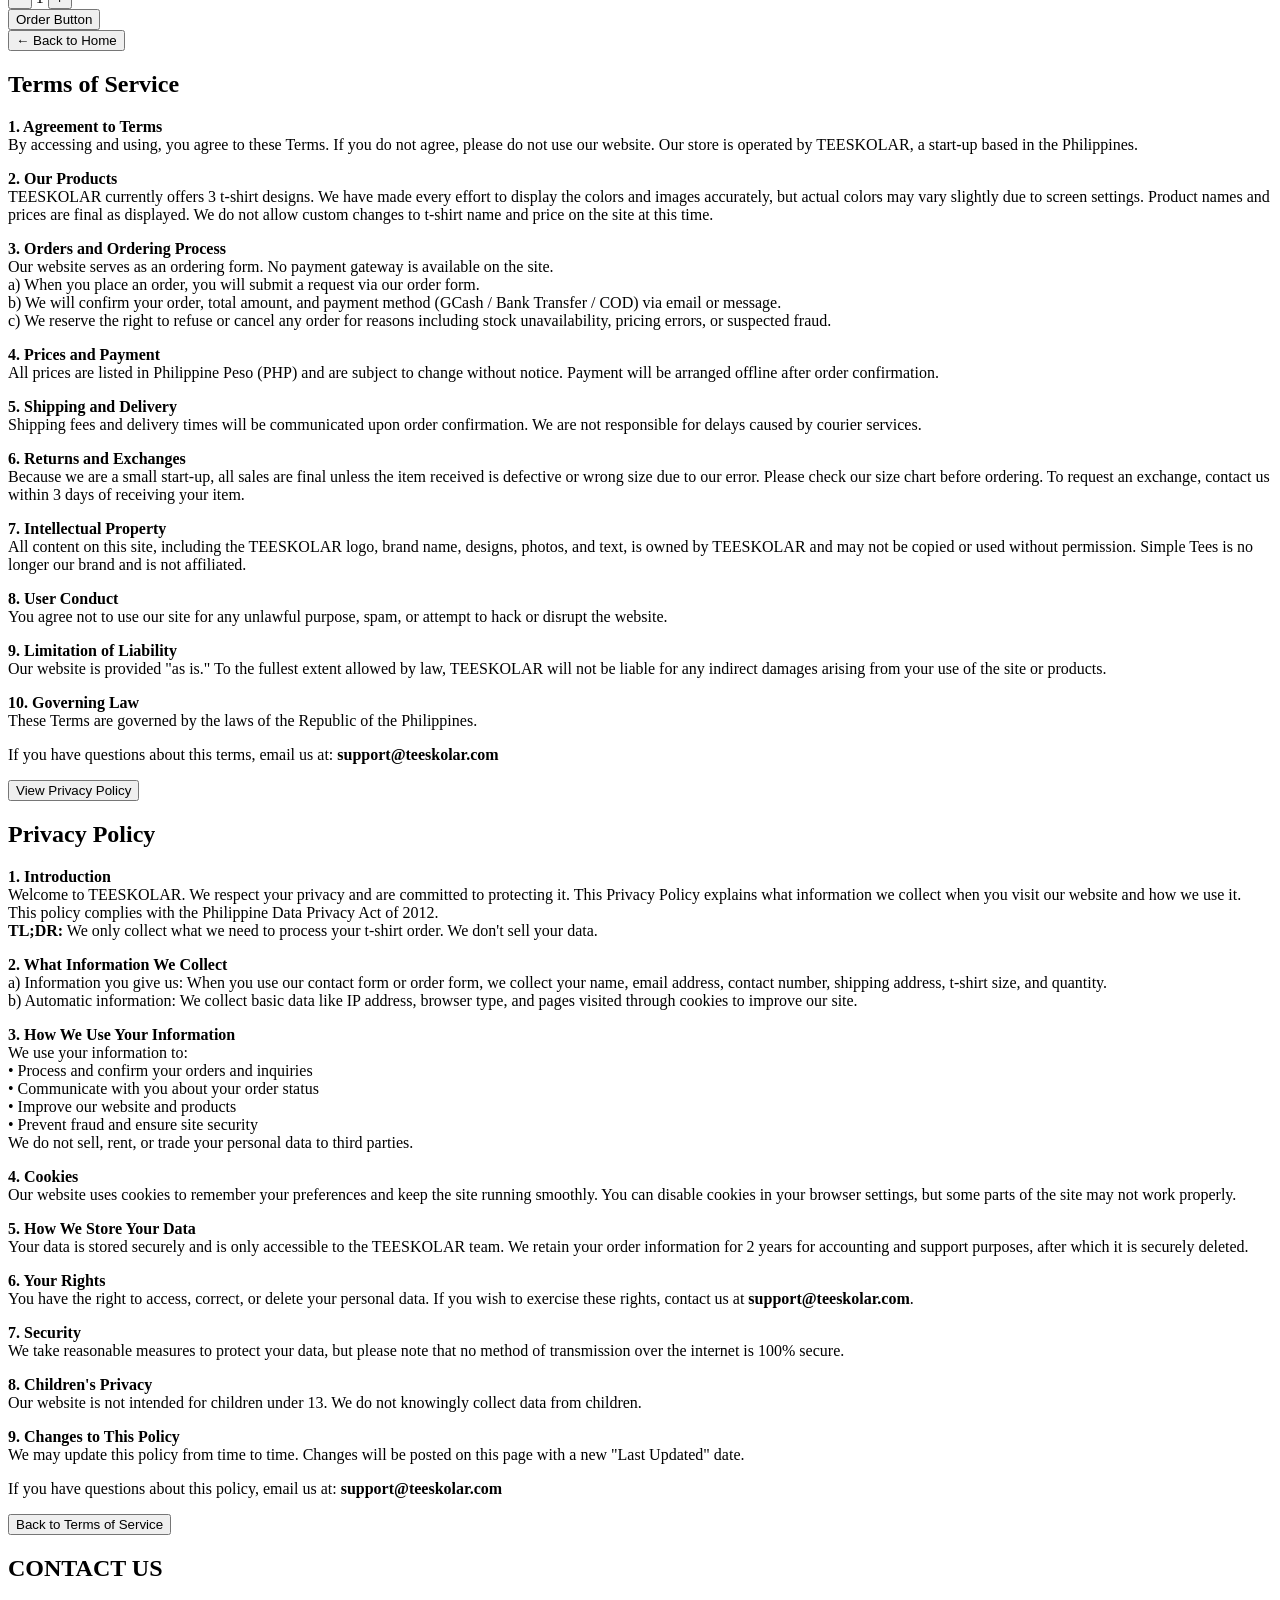
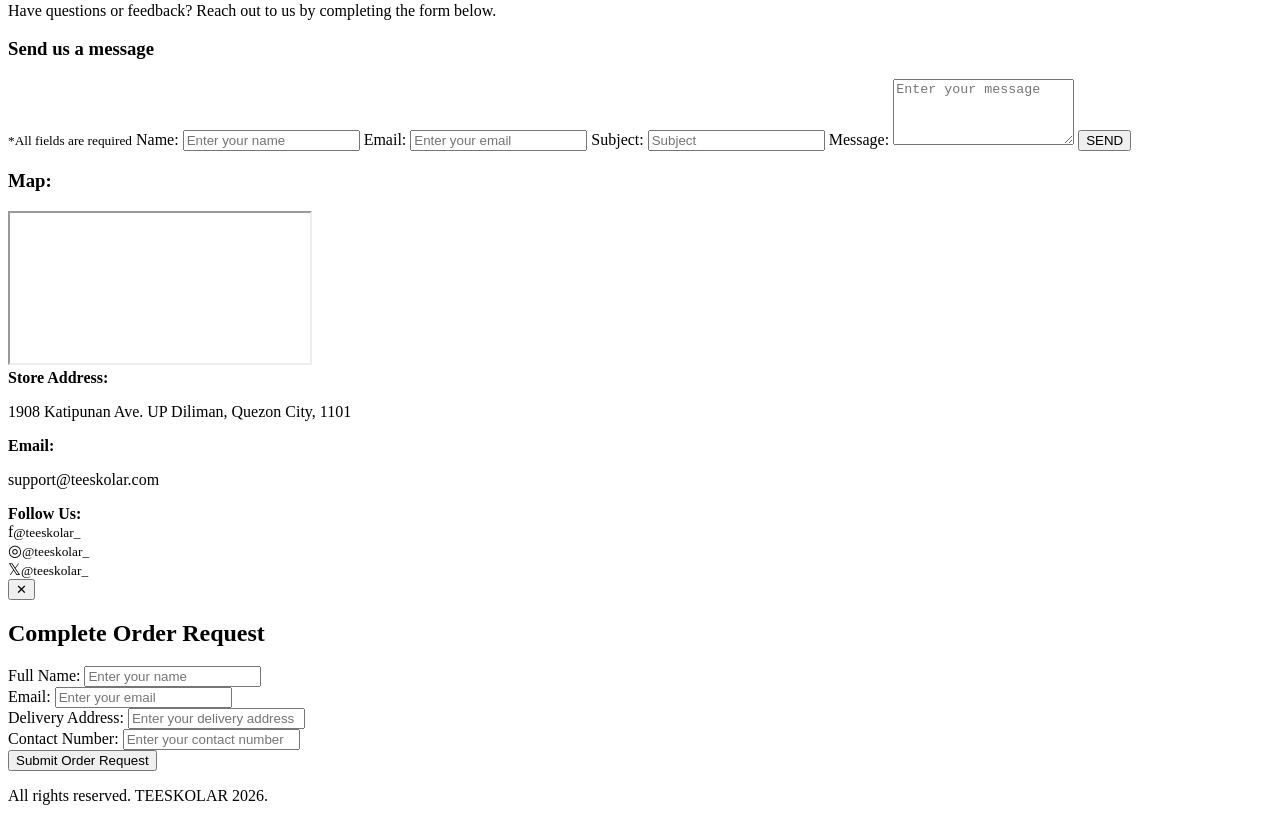
==== commit fdd0f684: "Update index.html" ====
--- a/index.html
+++ b/index.html
@@ -5,7 +5,7 @@
   <meta name="viewport" content="width=device-width, initial-scale=1.0" />
   <title>TEESKOLAR - Wearing a brighter future</title>
   <link href="https://fonts.googleapis.com/css2?family=Albert+Sans:wght@400;600;700&family=Secular+One&display=swap" rel="stylesheet" />
-  <link rel="stylesheet" href="style.css" />
+  <link rel="stylesheet" href="teeskolarstyle.css" />
 </head>
 <body>
 
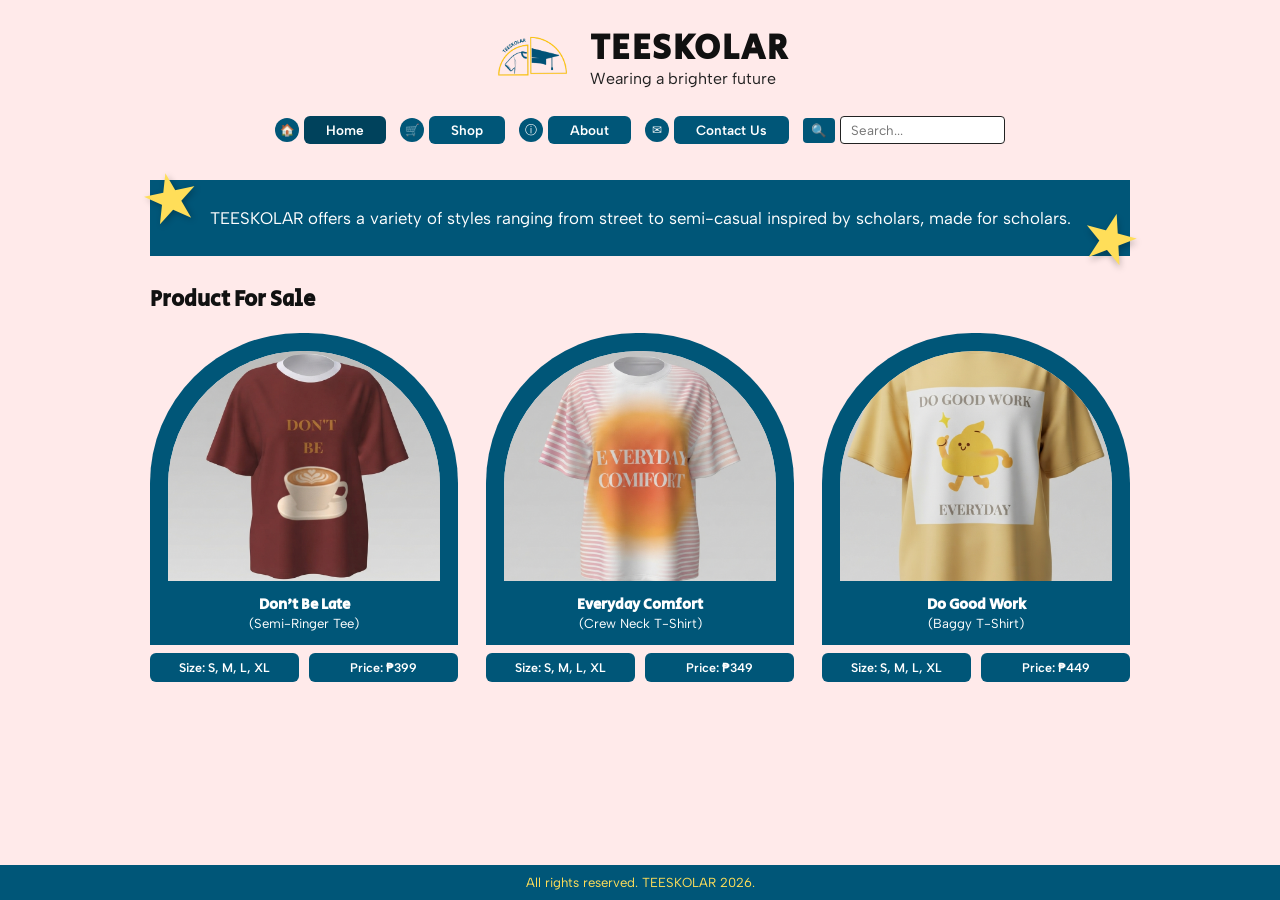
==== commit eaec4f9a: "Update index.html" ====
--- a/index.html
+++ b/index.html
@@ -5,7 +5,7 @@
   <meta name="viewport" content="width=device-width, initial-scale=1.0" />
   <title>TEESKOLAR - Wearing a brighter future</title>
   <link href="https://fonts.googleapis.com/css2?family=Albert+Sans:wght@400;600;700&family=Secular+One&display=swap" rel="stylesheet" />
-  <link rel="stylesheet" href="teeskolarstyle.css" />
+  <link rel="stylesheet" href="style.css" />
 </head>
 <body>
 
--- a/style.css
+++ b/style.css
@@ -0,0 +1,628 @@
+:root {
+  --bg-pink: #FFEAEA;
+  --teal-main: #005678;
+  --teal-dark: #00425c;
+  --gold-star: #ffde59;
+  --white: #ffffff;
+  --text-dark: #111111;
+}
+
+* {
+  box-sizing: border-box;
+  margin: 0;
+  padding: 0;
+  font-family: 'Albert Sans', sans-serif;
+}
+
+h1, h2, h3 {
+  font-family: 'Secular One', sans-serif;
+}
+
+
+body {
+  background-color: var(--bg-pink);
+  color: var(--text-dark);
+  display: flex;
+  flex-direction: column;
+  min-height: 100vh;
+}
+
+/* Header */
+header {
+  padding: 18px 5% 14px;
+  max-width: 1020px;
+  width: 100%;
+  margin: 0 auto;
+}
+
+.brand-header {
+  display: flex;
+  align-items: center;
+  justify-content: center;
+  gap: 16px;
+  margin-bottom: 16px;
+}
+
+.brand-logo {
+  width: 82px;
+  height: 82px;
+  object-fit: contain;
+}
+
+.brand-title h1 {
+  font-size: 2.2rem;
+  font-weight: 800;
+  letter-spacing: 1.5px;
+  line-height: 1.1;
+}
+
+.brand-title p {
+  font-size: 1rem;
+  color: #222;
+}
+
+/* Navigation */
+nav {
+  display: flex;
+  justify-content: center;
+  align-items: center;
+  gap: 14px;
+  flex-wrap: wrap;
+}
+
+.nav-item {
+  display: flex;
+  align-items: center;
+  gap: 5px;
+}
+
+.nav-icon {
+  background-color: var(--teal-main);
+  color: var(--white);
+  width: 24px;
+  height: 24px;
+  border-radius: 50%;
+  display: inline-flex;
+  align-items: center;
+  justify-content: center;
+  font-size: 0.72rem;
+}
+
+.nav-btn {
+  background-color: var(--teal-main);
+  color: var(--white);
+  border: none;
+  padding: 6px 22px;
+  border-radius: 6px;
+  font-size: 0.85rem;
+  font-weight: 600;
+  cursor: pointer;
+}
+
+.nav-btn:hover, .nav-btn.active {
+  background-color: var(--teal-dark);
+}
+
+.search-wrapper {
+  display: flex;
+  align-items: center;
+  gap: 5px;
+}
+
+.search-icon {
+  background-color: var(--teal-main);
+  color: var(--white);
+  padding: 5px 8px;
+  border-radius: 4px;
+  font-size: 0.78rem;
+}
+
+.search-wrapper input {
+  padding: 5px 10px;
+  border: 1.5px solid #222;
+  border-radius: 4px;
+  background-color: var(--white);
+  width: 165px;
+}
+
+/* Main */
+main {
+  flex: 1;
+  max-width: 980px;
+  width: 92%;
+  margin: 10px auto 40px;
+}
+
+.page-section {
+  display: none;
+}
+
+.page-section.active {
+  display: block;
+}
+
+/* Hero Banner */
+.hero-wrapper {
+  position: relative;
+  margin: 12px 0 28px;
+}
+
+.hero-banner {
+  background-color: var(--teal-main);
+  color: var(--white);
+  text-align: center;
+  padding: 26px 55px;
+  font-size: 1.05rem;
+  line-height: 1.45;
+}
+
+.star-decor {
+  position: absolute;
+  color: var(--gold-star);
+  font-size: 4.2rem;
+  line-height: 1;
+  text-shadow: 2px 3px 6px rgba(0, 0, 0, 0.25);
+  user-select: none;
+}
+
+.star-left {
+  top: -16px;
+  left: -10px;
+  transform: rotate(-12deg);
+}
+
+.star-right {
+  bottom: -16px;
+  right: -10px;
+  transform: rotate(15deg);
+}
+
+/* Home Product Grid */
+.section-title {
+  font-size: 1.35rem;
+  font-weight: 800;
+  margin-bottom: 18px;
+}
+
+.product-grid {
+  display: grid;
+  grid-template-columns: repeat(auto-fit, minmax(260px, 1fr));
+  gap: 28px;
+}
+
+.product-card-wrapper {
+  display: flex;
+  flex-direction: column;
+  align-items: center;
+  cursor: pointer;
+  transition: transform 0.2s;
+}
+
+.product-card-wrapper:hover {
+  transform: translateY(-4px);
+}
+
+.arch-card {
+  width: 100%;
+  background-color: var(--teal-main);
+  border-radius: 150px 150px 0 0;
+  padding: 18px 18px 14px;
+  text-align: center;
+  color: var(--white);
+}
+
+.arch-inner {
+  background-color: #e6e6e6;
+  border-radius: 135px 135px 0 0;
+  height: 230px;
+  display: flex;
+  align-items: center;
+  justify-content: center;
+  margin-bottom: 12px;
+  overflow: hidden;
+  padding: 0;
+}
+
+.arch-inner img {
+  width: 100%;
+  height: 100%;
+  object-fit: cover;
+  object-position: center;
+  transform: scale(1.18);
+  display: block;
+}
+
+.arch-card h3 {
+  font-size: 0.95rem;
+  font-weight: 700;
+}
+
+.arch-card p {
+  font-size: 0.82rem;
+}
+
+.card-pills {
+  display: flex;
+  gap: 10px;
+  width: 100%;
+  margin-top: 8px;
+}
+
+.pill {
+  flex: 1;
+  background-color: var(--teal-main);
+  color: var(--white);
+  text-align: center;
+  padding: 7px 6px;
+  border-radius: 6px;
+  font-size: 0.78rem;
+  font-weight: 600;
+}
+
+/* SHOP & SINGLE PRODUCT ROW LAYOUT */
+.shop-vertical-list {
+  display: flex;
+  flex-direction: column;
+  gap: 35px;
+}
+
+.shop-item-row {
+  display: grid;
+  grid-template-columns: 270px 1fr;
+  gap: 36px;
+  align-items: center;
+  padding-bottom: 28px;
+  border-bottom: 1px solid rgba(0, 86, 120, 0.2);
+}
+
+@media (max-width: 720px) {
+  .shop-item-row {
+    grid-template-columns: 1fr;
+  }
+}
+
+.shop-right-panel {
+  display: flex;
+  flex-direction: column;
+  gap: 18px;
+}
+
+.desc-box {
+  background-color: var(--teal-main);
+  color: var(--white);
+  padding: 16px 20px;
+  font-size: 0.92rem;
+  line-height: 1.5;
+  border-radius: 2px;
+}
+
+.options-bar-row {
+  display: flex;
+  align-items: center;
+  gap: 14px;
+  flex-wrap: wrap;
+}
+
+.options-teal-box {
+  flex: 1;
+  background-color: var(--teal-main);
+  color: var(--white);
+  padding: 12px 16px;
+  display: flex;
+  align-items: center;
+  justify-content: space-between;
+  gap: 12px;
+  flex-wrap: wrap;
+  font-size: 0.85rem;
+}
+
+.select-group {
+  display: flex;
+  gap: 8px;
+}
+
+.select-group select {
+  padding: 4px 8px;
+  border-radius: 4px;
+  border: none;
+  font-weight: 600;
+  color: var(--text-dark);
+}
+
+.qty-control {
+  display: flex;
+  align-items: center;
+  gap: 6px;
+}
+
+.qty-btn {
+  width: 24px;
+  height: 24px;
+  background-color: var(--teal-main);
+  color: var(--white);
+  border: none;
+  font-weight: bold;
+  cursor: pointer;
+  border-radius: 3px;
+}
+
+.qty-display {
+  background: var(--white);
+  border: 1px solid #888;
+  padding: 2px 10px;
+  font-weight: 700;
+  font-size: 0.9rem;
+}
+
+.order-action-btn {
+  align-self: center;
+  background-color: var(--teal-main);
+  color: var(--white);
+  border: none;
+  padding: 10px 44px;
+  border-radius: 6px;
+  font-size: 0.92rem;
+  font-weight: 700;
+  cursor: pointer;
+}
+
+.order-action-btn:hover {
+  background-color: var(--teal-dark);
+}
+
+.back-btn {
+  background: none;
+  border: none;
+  color: var(--teal-main);
+  font-weight: 700;
+  cursor: pointer;
+  margin-bottom: 16px;
+  font-size: 0.95rem;
+}
+
+/* Terms of Service */
+.terms-title {
+  text-align: center;
+  font-size: 1.35rem;
+  margin-bottom: 18px;
+}
+
+.terms-grid {
+  display: grid;
+  grid-template-columns: 1fr 1fr;
+  gap: 28px;
+  font-size: 0.78rem;
+  line-height: 1.48;
+}
+
+@media (max-width: 720px) {
+  .terms-grid {
+    grid-template-columns: 1fr;
+  }
+}
+
+.terms-col p {
+  margin-bottom: 10px;
+}
+
+.terms-footer-links {
+  text-align: center;
+  margin-top: 20px;
+  font-size: 0.85rem;
+}
+
+.link-btn {
+  margin-top: 8px;
+  background-color: var(--teal-main);
+  color: var(--white);
+  border: none;
+  padding: 6px 16px;
+  border-radius: 5px;
+  cursor: pointer;
+  font-size: 0.8rem;
+}
+
+/* Privacy Policy */
+.privacy-box {
+  max-width: 760px;
+  margin: 0 auto;
+  font-size: 0.9rem;
+  line-height: 1.55;
+}
+
+.privacy-box h3 {
+  margin: 14px 0 6px;
+}
+
+.privacy-box ul {
+  margin-left: 22px;
+  margin-bottom: 10px;
+}
+
+/* Contact Page */
+.contact-header {
+  text-align: center;
+  margin-bottom: 22px;
+}
+
+.contact-layout {
+  display: grid;
+  grid-template-columns: 1fr 1fr;
+  gap: 35px;
+}
+
+@media (max-width: 720px) {
+  .contact-layout {
+    grid-template-columns: 1fr;
+  }
+}
+
+.contact-form {
+  display: flex;
+  flex-direction: column;
+}
+
+.contact-form label {
+  font-size: 0.85rem;
+  font-weight: 700;
+  margin: 8px 0 4px;
+}
+
+.contact-form input, .contact-form textarea {
+  padding: 8px;
+  border: 1px solid #bbb;
+  border-radius: 4px;
+  background: var(--white);
+}
+
+.send-btn {
+  margin-top: 12px;
+  width: 90px;
+  padding: 7px;
+  background-color: var(--teal-main);
+  color: var(--white);
+  border: none;
+  border-radius: 4px;
+  font-weight: 700;
+  cursor: pointer;
+}
+
+.map-box {
+  width: 100%;
+  height: 165px;
+  border: 1px solid #bbb;
+  margin: 8px 0 14px;
+}
+
+.map-box iframe {
+  width: 100%;
+  height: 100%;
+  border: none;
+}
+
+.info-block {
+  margin-bottom: 12px;
+  font-size: 0.9rem;
+}
+
+.social-row {
+  display: flex;
+  gap: 18px;
+  margin-top: 6px;
+}
+
+.social-item {
+  display: flex;
+  flex-direction: column;
+  align-items: center;
+  gap: 4px;
+}
+
+.social-badge {
+  background: #111;
+  color: var(--white);
+  width: 28px;
+  height: 28px;
+  border-radius: 5px;
+  display: flex;
+  align-items: center;
+  justify-content: center;
+  font-weight: bold;
+}
+
+/* Modal */
+.modal-overlay {
+  display: none;
+  position: fixed;
+  inset: 0;
+  background: rgba(0, 0, 0, 0.55);
+  align-items: center;
+  justify-content: center;
+  z-index: 1000;
+}
+
+.modal-overlay.open {
+  display: flex;
+}
+
+.modal-card {
+  background: var(--white);
+  padding: 24px;
+  border-radius: 8px;
+  width: 90%;
+  max-width: 410px;
+  position: relative;
+  border-top: 8px solid var(--teal-main);
+}
+
+.close-modal {
+  position: absolute;
+  top: 12px;
+  right: 14px;
+  background: none;
+  border: none;
+  font-size: 1.2rem;
+  cursor: pointer;
+}
+
+.modal-sub {
+  color: var(--teal-main);
+  font-weight: 700;
+  margin: 6px 0 14px;
+  font-size: 0.9rem;
+}
+
+.form-row {
+  margin-bottom: 12px;
+  display: flex;
+  flex-direction: column;
+  gap: 4px;
+  font-size: 0.85rem;
+  font-weight: 600;
+}
+
+.form-row input, .form-row select {
+  padding: 8px;
+  border: 1px solid #bbb;
+  border-radius: 5px;
+}
+
+.confirm-order-btn {
+  width: 100%;
+  padding: 10px;
+  background: var(--teal-main);
+  color: var(--white);
+  border: none;
+  border-radius: 6px;
+  font-weight: 700;
+  cursor: pointer;
+  margin-top: 6px;
+}
+
+/* Toast & Footer */
+.toast {
+  position: fixed;
+  bottom: 24px;
+  right: 24px;
+  background: var(--teal-dark);
+  color: var(--white);
+  padding: 12px 20px;
+  border-radius: 6px;
+  font-size: 0.9rem;
+  opacity: 0;
+  pointer-events: none;
+  transition: opacity 0.3s;
+  z-index: 2000;
+}
+
+.toast.show {
+  opacity: 1;
+}
+
+footer {
+  background-color: var(--teal-main);
+  color: var(--gold-star);
+  text-align: center;
+  padding: 10px;
+  font-size: 0.82rem;
+}
